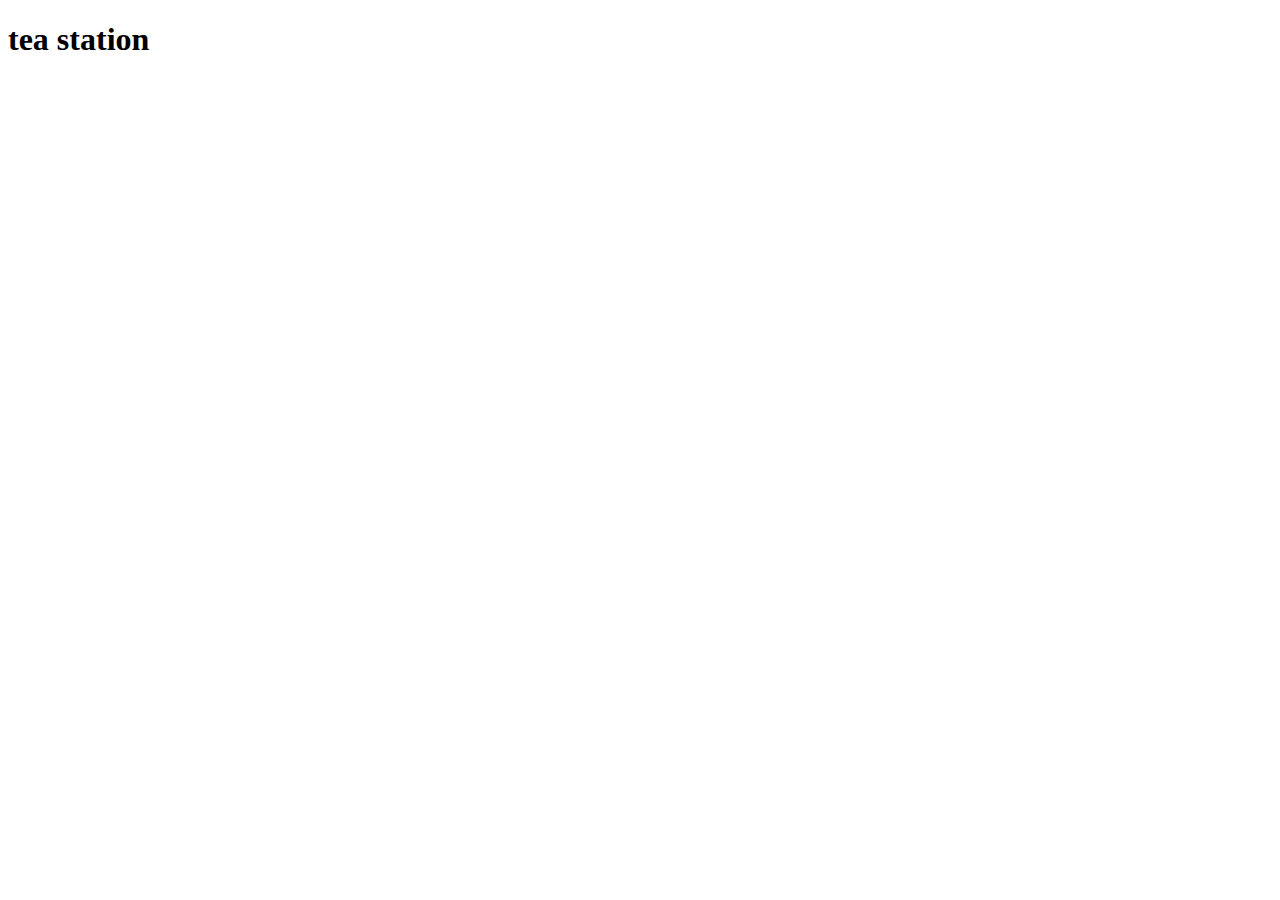
==== index.html @ b6d8b928 "first commit" ====
<!DOCTYPE html>
<html lang="en">
  <head>
    <meta charset="UTF-8" />
    <meta name="viewport" content="width=device-width, initial-scale=1.0" />
    <meta http-equiv="X-UA-Compatible" content="ie=edge" />
    <title>Tea Station || Home</title>
    <!-- font-awesome -->
    <link
      rel="stylesheet"
      href="./fontawesome-free-5.12.1-web/css/all.min.css"
    />
    <!-- custom css -->
    <link rel="stylesheet" href="./css/styles.css" />
  </head>
  <body>
    <h1>tea station</h1>
    <!-- YOUR CODE GOES HERE -->
    <script src="app.js"></script>
  </body>
</html>
---- css/styles.css ----
@import url("https://fonts.googleapis.com/css?family=Catamaran:400,700|Grand+Hotel");
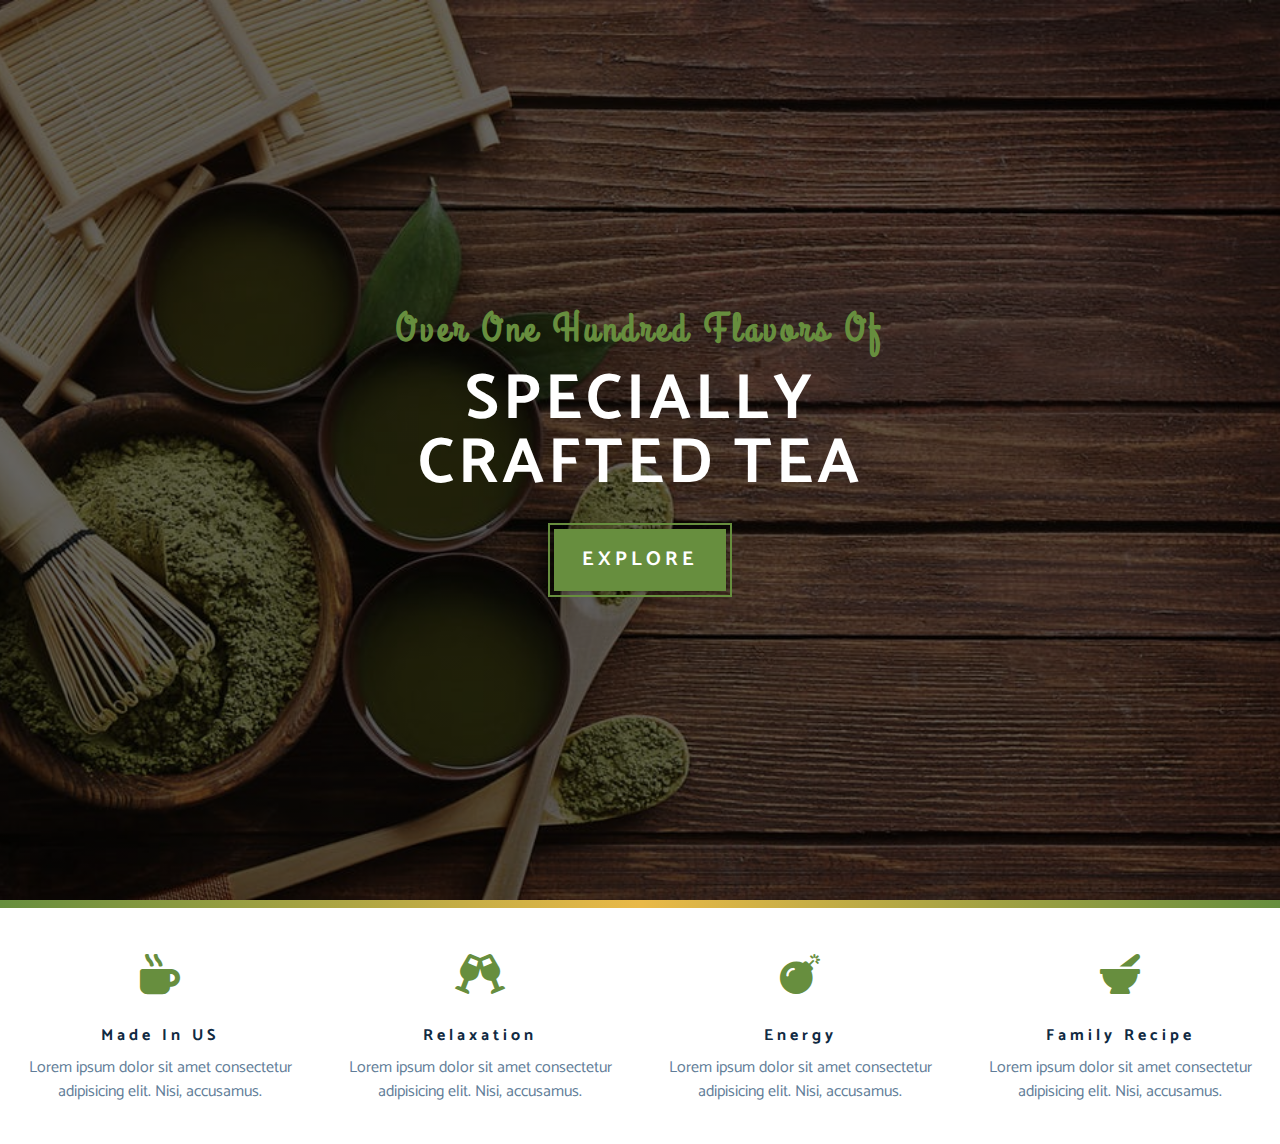
==== commit b4ae25d8: "skills section" ====
--- a/index.html
+++ b/index.html
@@ -14,8 +14,70 @@
     <link rel="stylesheet" href="./css/styles.css" />
   </head>
   <body>
-    <h1>tea station</h1>
-    <!-- YOUR CODE GOES HERE -->
+    <!-- Navbar -->
+    <!-- Header -->
+    <header class="header">
+      <div class="banner">
+        <h2>Over one hundred flavors of</h2>
+        <h1>
+          SPECIALLY <br/>
+          CRAFTED TEA</h1>
+        <a href="#" class="btn banner-btn">explore</a>
+      </div>
+    </header>
+    <!-- End of Header -->
+    <!-- content-divider -->
+    <div class="content-divider"></div>
+    <!-- End of content-divider -->
+    <!-- Skills -->
+    <section class="skills clearfix">
+      <!-- single skill -->
+      <article class="skill">
+        <span class="skill-icon">
+          <i class="fas fa-mug-hot"></i>
+        </span>
+        <h4 class="skill-title">made in US</h4>
+        <p class="skill-text">
+          Lorem ipsum dolor sit amet consectetur adipisicing elit. Nisi, accusamus.
+        </p>
+      </article>
+      <!-- end of single skill -->
+      <!-- single skill -->
+      <article class="skill">
+        <span class="skill-icon">
+          <i class="fas fa-glass-cheers"></i>
+        </span>
+        <h4 class="skill-title">relaxation</h4>
+        <p class="skill-text">
+          Lorem ipsum dolor sit amet consectetur adipisicing elit. Nisi, accusamus.
+        </p>
+      </article>
+      <!-- end of single skill -->
+      <!-- single skill -->
+      <article class="skill">
+        <span class="skill-icon">
+          <i class="fas fa-bomb"></i>
+        </span>
+        <h4 class="skill-title">energy</h4>
+        <p class="skill-text">
+          Lorem ipsum dolor sit amet consectetur adipisicing elit. Nisi, accusamus.
+        </p>
+      </article>
+      <!-- end of single skill -->
+      <!-- single skill -->
+      <article class="skill">
+        <span class="skill-icon">
+          <i class="fas fa-mortar-pestle"></i>
+        </span>
+        <h4 class="skill-title">family recipe</h4>
+        <p class="skill-text">
+          Lorem ipsum dolor sit amet consectetur adipisicing elit. Nisi, accusamus.
+        </p>
+      </article>
+      <!-- end of single skill -->
+    </section>
+    <!-- End of Skills -->
+    
     <script src="app.js"></script>
   </body>
 </html>
--- a/css/styles.css
+++ b/css/styles.css
@@ -1 +1,243 @@
+/*
+===================== 
+Fonts
+=====================
+ */
+
 @import url("https://fonts.googleapis.com/css?family=Catamaran:400,700|Grand+Hotel");
+
+/*
+===================== 
+Variables
+=====================
+ */
+
+:root {
+	--clr-primary: #678e3e;
+	--clr-primary-light: #beed8c;
+	--clr-grey-1: #102a42;
+	--clr-grey-5: #617d98;
+	--clr-grey-10: #f1f5f8;
+	--clr-white: #fff;
+	--ff-primary: "Catamaran", sans-serif;
+	--ff-secondary: "Grand Hotel", cursive;
+	--transition: all 0.3s linear;
+	--spacing: 0.25rem;
+	--radius: 0.5rem;
+}
+
+/*
+===================== 
+Global styles
+=====================
+*/
+
+* {
+	margin: 0;
+	padding: 0;
+	box-sizing: border-box;
+}
+
+body {
+	font-family: var(--ff-primary);
+	background: var(--clr-white);
+	color: var(--clr-grey-1);
+	line-height: 1.5;
+	font-size: 0.875rem;
+}
+
+a {
+	text-decoration: none;
+}
+
+img {
+	width: 100%;
+	display: block;
+}
+
+h1,
+h2,
+h3,
+h4,
+h5,
+h6 {
+	letter-spacing: var(--spacing);
+	text-transform: capitalize;
+	line-height: 1.25;
+	margin-bottom: 0.75rem;
+}
+
+h1 {
+	font-size: 3rem;
+}
+h2 {
+	font-size: 2rem;
+}
+h3 {
+	font-size: 1.5rem;
+}
+h4 {
+	font-size: 0.875rem;
+}
+
+p {
+	margin-bottom: 1.25rem;
+}
+
+@media screen and (min-width: 800px) {
+	h1 {
+		font-size: 4rem;
+	}
+	h2 {
+		font-size: 2.5rem;
+	}
+	h3 {
+		font-size: 2rem;
+	}
+	h4 {
+		font-size: 1rem;
+	}
+	body {
+		font-size: 1rem;
+	}
+	h1,
+	h2,
+	h3,
+	h4,
+	h5,
+	h6 {
+		line-height: 1;
+	}
+}
+
+.btn{
+    text-transform: uppercase;
+    background: var(--clr-primary);
+    color: var(--clr-white);
+    padding: 0.75rem 1rem;
+    letter-spacing: var(--spacing);
+    display: inline-block;
+    font-weight: 700;
+    transition: var(--transition);
+    font-size: 1rem;
+    border: none;
+    cursor: pointer;
+    box-shadow: 0 1px 3px rgba(0,0,0,0.2);
+}
+
+.btn:hover{
+    background: var(--clr-primary-light);
+    color: var(--clr-primary);
+}
+/* more global css */
+
+
+/*
+===================== 
+Header
+=====================
+*/
+
+.header{
+    min-height: 100vh;
+    background: linear-gradient(rgba(0,0,0,0.6), rgba(0,0,0,0.6)), url(/images/main-bcg.jpeg) center/cover no-repeat fixed;
+    position: relative;
+    /* animation */
+    overflow-x: hidden;
+}
+
+.banner{
+    text-align: center;
+    position: absolute;
+    top: 50%;
+    left: 50%;
+    transform: translate(-50%, -50%);
+}
+
+.banner h2{
+    font-family: var(--ff-secondary);
+    color: var(--clr-primary);
+}
+
+.banner h1{
+    color: var(--clr-white);
+    text-transform: uppercase;
+    margin-top: 1.25rem;
+    margin-bottom: 2rem;
+    /* animation */
+}
+
+.banner-btn {
+    outline: 0.125rem solid var(--clr-primary);
+    outline-offset: 0.25rem;
+    font-size: 1.25rem;
+    padding: 1rem 1.75rem;
+}
+
+/* content-divider */
+.content-divider{
+    height: 0.5rem;
+    background: linear-gradient(to left, var(--clr-primary), #e9b949, var(--clr-primary));
+}
+
+/*
+===================== 
+Skills
+=====================
+*/
+
+.skills{
+    background: var(--clr-grey-10);
+}
+
+.skill{
+    padding: 2.5rem 0;
+    text-align: center;
+    transition: var(--transition);
+    
+}
+
+.skill-icon{
+    font-size: 2.5rem;
+    color: var(--clr-primary);
+    margin-bottom: 1.25rem;
+    transition: var(--transition);
+    display: inline-block;
+}
+
+.skill-text{
+    color: var(--clr-grey-5);
+    max-width: 17rem;
+    margin: 0 auto;
+}
+
+.skill:hover{
+    background: var(--clr-white);
+    box-shadow: 0 2px var(--clr-primary);
+}
+
+.skill:hover .skill-icon{
+    transform: translateY(-5px);
+}
+
+/* First time using float woo-hoo!🥳 */
+@media screen and (min-width: 576px) {
+    .skill{
+        float: left;
+        width: 50%;
+    }
+}
+@media screen and (min-width: 768px) {
+    .skill{
+        float: left;
+        width: 25%;
+    }
+}
+
+/* clearfix: to fix the flow of elements after using float */
+/* .clearfix::after, .clearfix::before{
+    content: "";
+    clear: both;
+    display: table;
+} */
+
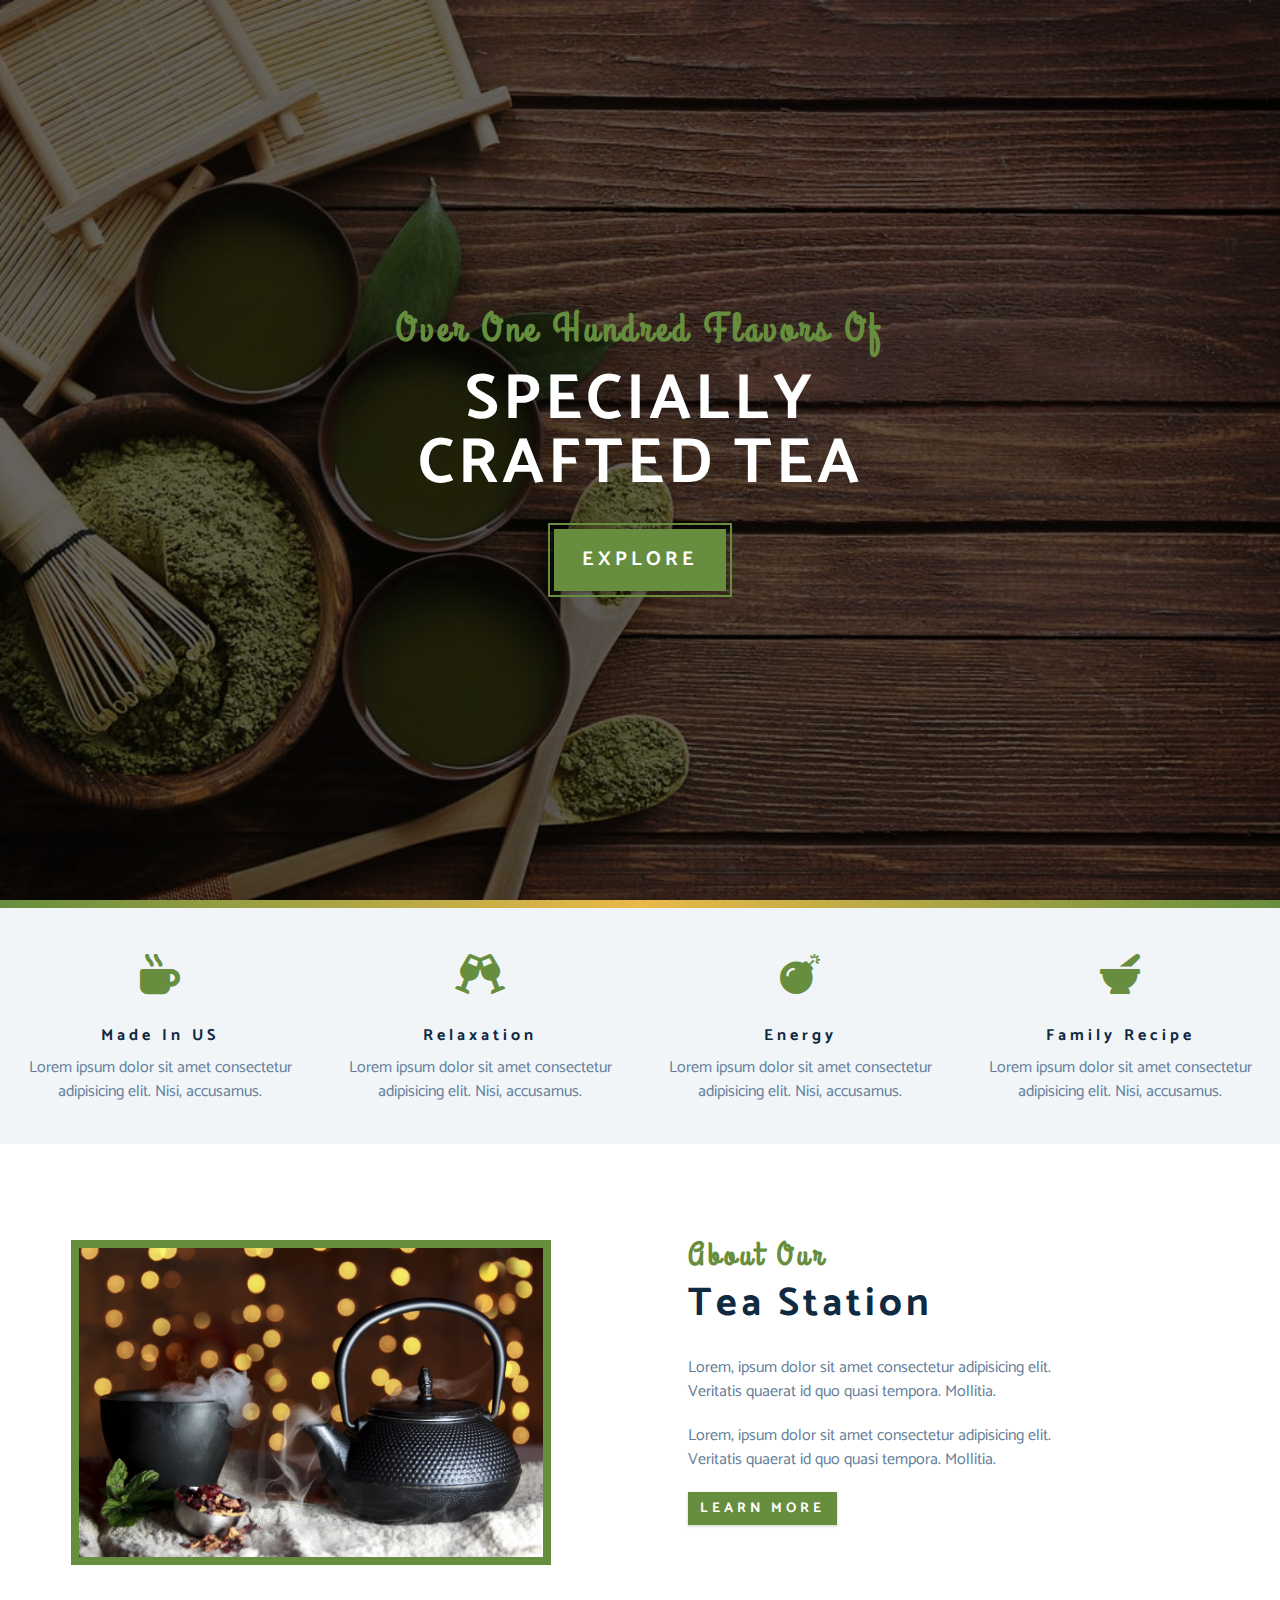
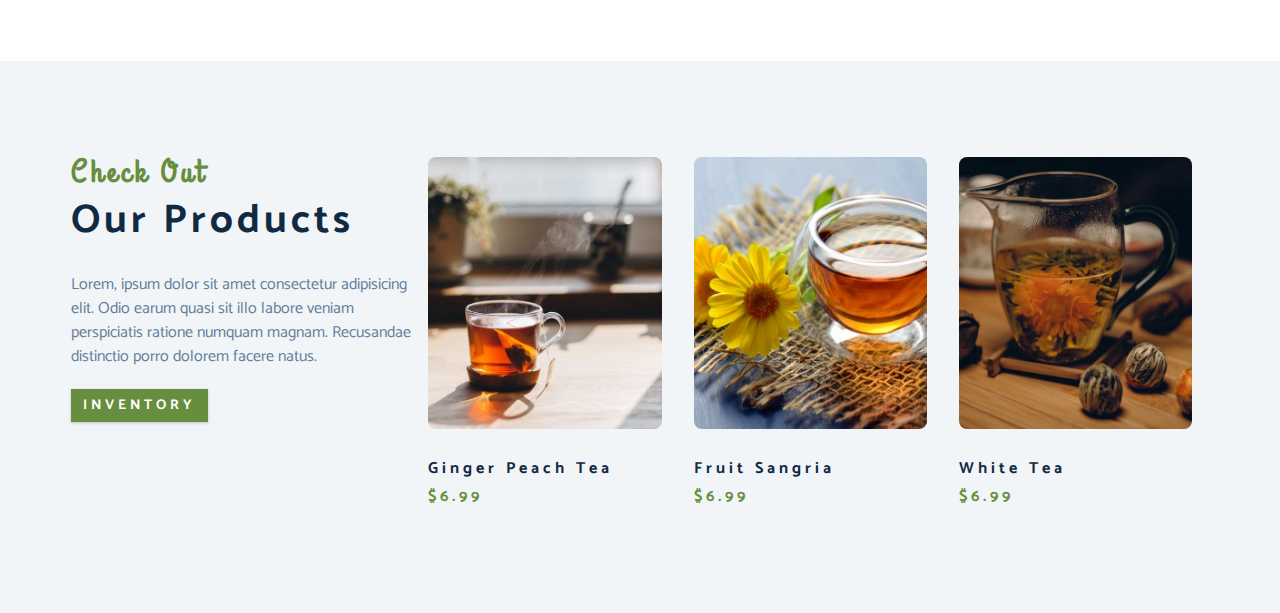
==== commit 0fd8c809: "products section done" ====
--- a/index.html
+++ b/index.html
@@ -1,83 +1,178 @@
 <!DOCTYPE html>
 <html lang="en">
-  <head>
-    <meta charset="UTF-8" />
-    <meta name="viewport" content="width=device-width, initial-scale=1.0" />
-    <meta http-equiv="X-UA-Compatible" content="ie=edge" />
-    <title>Tea Station || Home</title>
-    <!-- font-awesome -->
-    <link
-      rel="stylesheet"
-      href="./fontawesome-free-5.12.1-web/css/all.min.css"
-    />
-    <!-- custom css -->
-    <link rel="stylesheet" href="./css/styles.css" />
-  </head>
-  <body>
-    <!-- Navbar -->
-    <!-- Header -->
-    <header class="header">
-      <div class="banner">
-        <h2>Over one hundred flavors of</h2>
-        <h1>
-          SPECIALLY <br/>
-          CRAFTED TEA</h1>
-        <a href="#" class="btn banner-btn">explore</a>
-      </div>
-    </header>
-    <!-- End of Header -->
-    <!-- content-divider -->
-    <div class="content-divider"></div>
-    <!-- End of content-divider -->
-    <!-- Skills -->
-    <section class="skills clearfix">
-      <!-- single skill -->
-      <article class="skill">
-        <span class="skill-icon">
-          <i class="fas fa-mug-hot"></i>
-        </span>
-        <h4 class="skill-title">made in US</h4>
-        <p class="skill-text">
-          Lorem ipsum dolor sit amet consectetur adipisicing elit. Nisi, accusamus.
-        </p>
-      </article>
-      <!-- end of single skill -->
-      <!-- single skill -->
-      <article class="skill">
-        <span class="skill-icon">
-          <i class="fas fa-glass-cheers"></i>
-        </span>
-        <h4 class="skill-title">relaxation</h4>
-        <p class="skill-text">
-          Lorem ipsum dolor sit amet consectetur adipisicing elit. Nisi, accusamus.
-        </p>
-      </article>
-      <!-- end of single skill -->
-      <!-- single skill -->
-      <article class="skill">
-        <span class="skill-icon">
-          <i class="fas fa-bomb"></i>
-        </span>
-        <h4 class="skill-title">energy</h4>
-        <p class="skill-text">
-          Lorem ipsum dolor sit amet consectetur adipisicing elit. Nisi, accusamus.
-        </p>
-      </article>
-      <!-- end of single skill -->
-      <!-- single skill -->
-      <article class="skill">
-        <span class="skill-icon">
-          <i class="fas fa-mortar-pestle"></i>
-        </span>
-        <h4 class="skill-title">family recipe</h4>
-        <p class="skill-text">
-          Lorem ipsum dolor sit amet consectetur adipisicing elit. Nisi, accusamus.
-        </p>
-      </article>
-      <!-- end of single skill -->
-    </section>
-    <!-- End of Skills -->
-    
-    <script src="app.js"></script>
-  </body>
+	<head>
+		<meta charset="UTF-8" />
+		<meta name="viewport" content="width=device-width, initial-scale=1.0" />
+		<meta http-equiv="X-UA-Compatible" content="ie=edge" />
+		<title>Tea Station || Home</title>
+		<!-- font-awesome -->
+		<link
+			rel="stylesheet"
+			href="./fontawesome-free-5.12.1-web/css/all.min.css"
+		/>
+		<!-- custom css -->
+		<link rel="stylesheet" href="./css/styles.css" />
+	</head>
+	<body>
+		<!-- Navbar -->
+		<!-- Header -->
+		<header class="header">
+			<div class="banner">
+				<h2>Over one hundred flavors of</h2>
+				<h1>
+					SPECIALLY <br />
+					CRAFTED TEA
+				</h1>
+				<a href="#" class="btn banner-btn">explore</a>
+			</div>
+		</header>
+		<!-- End of Header -->
+		<!-- content-divider -->
+		<div class="content-divider"></div>
+		<!-- End of content-divider -->
+		<!-- Skills -->
+		<section class="skills clearfix">
+			<!-- single skill -->
+			<article class="skill">
+				<span class="skill-icon">
+					<i class="fas fa-mug-hot"></i>
+				</span>
+				<h4 class="skill-title">made in US</h4>
+				<p class="skill-text">
+					Lorem ipsum dolor sit amet consectetur adipisicing elit. Nisi,
+					accusamus.
+				</p>
+			</article>
+			<!-- end of single skill -->
+			<!-- single skill -->
+			<article class="skill">
+				<span class="skill-icon">
+					<i class="fas fa-glass-cheers"></i>
+				</span>
+				<h4 class="skill-title">relaxation</h4>
+				<p class="skill-text">
+					Lorem ipsum dolor sit amet consectetur adipisicing elit. Nisi,
+					accusamus.
+				</p>
+			</article>
+			<!-- end of single skill -->
+			<!-- single skill -->
+			<article class="skill">
+				<span class="skill-icon">
+					<i class="fas fa-bomb"></i>
+				</span>
+				<h4 class="skill-title">energy</h4>
+				<p class="skill-text">
+					Lorem ipsum dolor sit amet consectetur adipisicing elit. Nisi,
+					accusamus.
+				</p>
+			</article>
+			<!-- end of single skill -->
+			<!-- single skill -->
+			<article class="skill">
+				<span class="skill-icon">
+					<i class="fas fa-mortar-pestle"></i>
+				</span>
+				<h4 class="skill-title">family recipe</h4>
+				<p class="skill-text">
+					Lorem ipsum dolor sit amet consectetur adipisicing elit. Nisi,
+					accusamus.
+				</p>
+			</article>
+			<!-- end of single skill -->
+		</section>
+		<!-- End of Skills -->
+		<!-- About section -->
+		<section>
+			<div class="section-center clearfix">
+				<!-- about-img -->
+				<article class="about-img">
+					<div class="about-picture-container">
+						<img
+							src="./images/about-bcg.jpeg"
+							alt="tea kettle"
+							class="about-picture"
+						/>
+					</div>
+				</article>
+				<!-- about-info -->
+				<article class="about-info">
+					<!-- section-title -->
+					<div class="section-title">
+						<h3>about our</h3>
+						<h2>tea station</h2>
+					</div>
+					<!-- end of section-title -->
+					<p class="about-text">
+						Lorem, ipsum dolor sit amet consectetur adipisicing elit. Veritatis
+						quaerat id quo quasi tempora. Mollitia.
+					</p>
+					<p class="about-text">
+						Lorem, ipsum dolor sit amet consectetur adipisicing elit. Veritatis
+						quaerat id quo quasi tempora. Mollitia.
+					</p>
+					<a href="about.html" class="btn">learn more</a>
+				</article>
+			</div>
+		</section>
+		<!-- End of About section -->
+		<!-- products section -->
+		<section class="products">
+			<div class="section-center clearfix">
+				<!-- products-info -->
+				<article class="products-info">
+					<!-- section title -->
+					<div class="section-title">
+						<h3>check out</h3>
+						<h2>our products</h2>
+					</div>
+					<!-- end of section title -->
+					<p class="product-text">
+						Lorem, ipsum dolor sit amet consectetur adipisicing elit. Odio earum
+						quasi sit illo labore veniam perspiciatis ratione numquam magnam.
+						Recusandae distinctio porro dolorem facere natus.
+					</p>
+					<a href="products.html" class="btn">inventory</a>
+				</article>
+				<!-- products-inventory -->
+				<article class="products-inventory clearfix">
+					<!-- single product -->
+					<div class="product">
+						<img
+							src="./images/product-1.jpeg"
+							alt="product image"
+							class="product-img"
+						/>
+						<h4 class="product-title">ginger peach tea</h4>
+						<h4 class="product-price">$6.99</h4>
+					</div>
+					<!-- end of single product -->
+					<!-- single product -->
+					<div class="product">
+						<img
+							src="./images/product-2.jpeg"
+							alt="product image"
+							class="product-img"
+						/>
+						<h4 class="product-title">fruit sangria</h4>
+						<h4 class="product-price">$6.99</h4>
+					</div>
+					<!-- end of single product -->
+					<!-- single product -->
+					<div class="product">
+						<img
+							src="./images/product-3.jpeg"
+							alt="product image"
+							class="product-img"
+						/>
+						<h4 class="product-title">white tea</h4>
+						<h4 class="product-price">$6.99</h4>
+					</div>
+					<!-- end of single product -->
+				</article>
+			</div>
+		</section>
+		<!-- end of products section -->
+		<script src="app.js"></script>
+	</body>
 </html>
--- a/css/styles.css
+++ b/css/styles.css
@@ -110,74 +110,110 @@
 	}
 }
 
-.btn{
-    text-transform: uppercase;
-    background: var(--clr-primary);
-    color: var(--clr-white);
-    padding: 0.75rem 1rem;
-    letter-spacing: var(--spacing);
-    display: inline-block;
-    font-weight: 700;
-    transition: var(--transition);
-    font-size: 1rem;
-    border: none;
-    cursor: pointer;
-    box-shadow: 0 1px 3px rgba(0,0,0,0.2);
-}
-
-.btn:hover{
-    background: var(--clr-primary-light);
-    color: var(--clr-primary);
+.btn {
+	text-transform: uppercase;
+	background: var(--clr-primary);
+	color: var(--clr-white);
+	padding: 0.375rem 0.75rem;
+	letter-spacing: var(--spacing);
+	display: inline-block;
+	font-weight: 700;
+	transition: var(--transition);
+	font-size: 0.875rem;
+	border: none;
+	cursor: pointer;
+	box-shadow: 0 1px 3px rgba(0, 0, 0, 0.2);
+}
+
+.btn:hover {
+	background: var(--clr-primary-light);
+	color: var(--clr-primary);
+}
+
+/* clearfix: to fix the flow of elements after using float */
+.clearfix::after,
+.clearfix::before {
+	content: "";
+	clear: both;
+	display: table;
+}
+
+.section-title h3 {
+	font-family: var(--ff-secondary);
+	color: var(--clr-primary);
+}
+
+.section-title {
+	margin-bottom: 2rem;
+}
+
+.section-center {
+	padding: 4rem 0;
+	width: 85vw;
+	margin: 0 auto;
+	max-width: 1170px;
+}
+
+@media screen and (min-width: 992px) {
+	.section-center {
+		width: 95vw;
+		padding: 4rem 1rem;
+	}
 }
 /* more global css */
 
-
 /*
 ===================== 
 Header
 =====================
 */
 
-.header{
-    min-height: 100vh;
-    background: linear-gradient(rgba(0,0,0,0.6), rgba(0,0,0,0.6)), url(/images/main-bcg.jpeg) center/cover no-repeat fixed;
-    position: relative;
-    /* animation */
-    overflow-x: hidden;
-}
-
-.banner{
-    text-align: center;
-    position: absolute;
-    top: 50%;
-    left: 50%;
-    transform: translate(-50%, -50%);
-}
-
-.banner h2{
-    font-family: var(--ff-secondary);
-    color: var(--clr-primary);
-}
-
-.banner h1{
-    color: var(--clr-white);
-    text-transform: uppercase;
-    margin-top: 1.25rem;
-    margin-bottom: 2rem;
-    /* animation */
+.header {
+	min-height: 100vh;
+	background: linear-gradient(rgba(0, 0, 0, 0.6), rgba(0, 0, 0, 0.6)),
+		url(/images/main-bcg.jpeg) center/cover no-repeat fixed;
+	position: relative;
+	/* animation */
+	overflow-x: hidden;
+}
+
+.banner {
+	text-align: center;
+	position: absolute;
+	top: 50%;
+	left: 50%;
+	transform: translate(-50%, -50%);
+}
+
+.banner h2 {
+	font-family: var(--ff-secondary);
+	color: var(--clr-primary);
+}
+
+.banner h1 {
+	color: var(--clr-white);
+	text-transform: uppercase;
+	margin-top: 1.25rem;
+	margin-bottom: 2rem;
+	/* animation */
 }
 
 .banner-btn {
-    outline: 0.125rem solid var(--clr-primary);
-    outline-offset: 0.25rem;
-    font-size: 1.25rem;
-    padding: 1rem 1.75rem;
+	outline: 0.125rem solid var(--clr-primary);
+	outline-offset: 0.25rem;
+	font-size: 1.25rem;
+	padding: 1rem 1.75rem;
 }
 
 /* content-divider */
-.content-divider{
-    height: 0.5rem;
-    background: linear-gradient(to left, var(--clr-primary), #e9b949, var(--clr-primary));
+.content-divider {
+	height: 0.5rem;
+	background: linear-gradient(
+		to left,
+		var(--clr-primary),
+		#e9b949,
+		var(--clr-primary)
+	);
 }
 
 /*
@@ -186,58 +222,158 @@
 =====================
 */
 
-.skills{
-    background: var(--clr-grey-10);
-}
-
-.skill{
-    padding: 2.5rem 0;
-    text-align: center;
-    transition: var(--transition);
-    
-}
-
-.skill-icon{
-    font-size: 2.5rem;
-    color: var(--clr-primary);
-    margin-bottom: 1.25rem;
-    transition: var(--transition);
-    display: inline-block;
-}
-
-.skill-text{
-    color: var(--clr-grey-5);
-    max-width: 17rem;
-    margin: 0 auto;
-}
-
-.skill:hover{
-    background: var(--clr-white);
-    box-shadow: 0 2px var(--clr-primary);
-}
-
-.skill:hover .skill-icon{
-    transform: translateY(-5px);
+.skills {
+	background: var(--clr-grey-10);
+}
+
+.skill {
+	padding: 2.5rem 0;
+	text-align: center;
+	transition: var(--transition);
+}
+
+.skill-icon {
+	font-size: 2.5rem;
+	color: var(--clr-primary);
+	margin-bottom: 1.25rem;
+	transition: var(--transition);
+	display: inline-block;
+}
+
+.skill-text {
+	color: var(--clr-grey-5);
+	max-width: 17rem;
+	margin: 0 auto;
+}
+
+.skill:hover {
+	background: var(--clr-white);
+	box-shadow: 0 2px var(--clr-primary);
+}
+
+.skill:hover .skill-icon {
+	transform: translateY(-5px);
 }
 
 /* First time using float woo-hoo!🥳 */
 @media screen and (min-width: 576px) {
-    .skill{
-        float: left;
-        width: 50%;
-    }
+	.skill {
+		float: left;
+		width: 50%;
+	}
 }
 @media screen and (min-width: 768px) {
-    .skill{
-        float: left;
-        width: 25%;
-    }
-}
-
-/* clearfix: to fix the flow of elements after using float */
-/* .clearfix::after, .clearfix::before{
-    content: "";
-    clear: both;
-    display: table;
-} */
-
+	.skill {
+		float: left;
+		width: 25%;
+	}
+}
+
+/*
+===================== 
+About
+=====================
+*/
+.about-img,
+.about-info {
+	padding: 2rem 0;
+}
+
+.about-picture-container {
+	background: var(--clr-primary);
+	border: 0.5rem solid var(--clr-primary);
+	max-width: 30rem;
+	overflow: hidden;
+}
+
+.about-picture {
+	transition: var(--transition);
+}
+
+.about-picture-container:hover .about-picture {
+	transform: scale(1.2);
+	opacity: 0.5;
+}
+
+.about-text {
+	max-width: 26rem;
+	color: var(--clr-grey-5);
+}
+
+@media screen and (min-width: 992px) {
+	.about-img,
+	.about-info {
+		float: left;
+		width: 50%;
+	}
+
+	.about-info {
+		padding-left: 3rem;
+	}
+}
+
+/*
+===================== 
+products
+=====================
+*/
+
+.products {
+	background: var(--clr-grey-10);
+}
+
+.products article {
+	padding: 2rem 0;
+}
+
+.product-text {
+	color: var(--clr-grey-5);
+	max-width: 26rem;
+}
+
+.product {
+	margin-bottom: 2rem;
+}
+
+.product-img {
+	border-radius: var(--radius);
+	margin-bottom: 2rem;
+	height: 17rem;
+	object-fit: cover;
+}
+
+.product-price {
+	color: var(--clr-primary);
+}
+
+@media screen and (min-width: 768px) {
+	.product {
+		float: left;
+		width: 50%;
+		padding-right: 2rem;
+	}
+}
+
+@media screen and (min-width: 992px) {
+	.product {
+		width: 33.3%;
+	}
+}
+
+@media screen and (min-width: 1200px) {
+	.products-info,
+	.products-inventory {
+		float: left;
+	}
+	.products-info {
+		width: 30%;
+	}
+	.products-inventory {
+		width: 70%;
+	}
+
+	.product {
+		margin-bottom: 0;
+		padding: 0 1rem;
+	}
+}
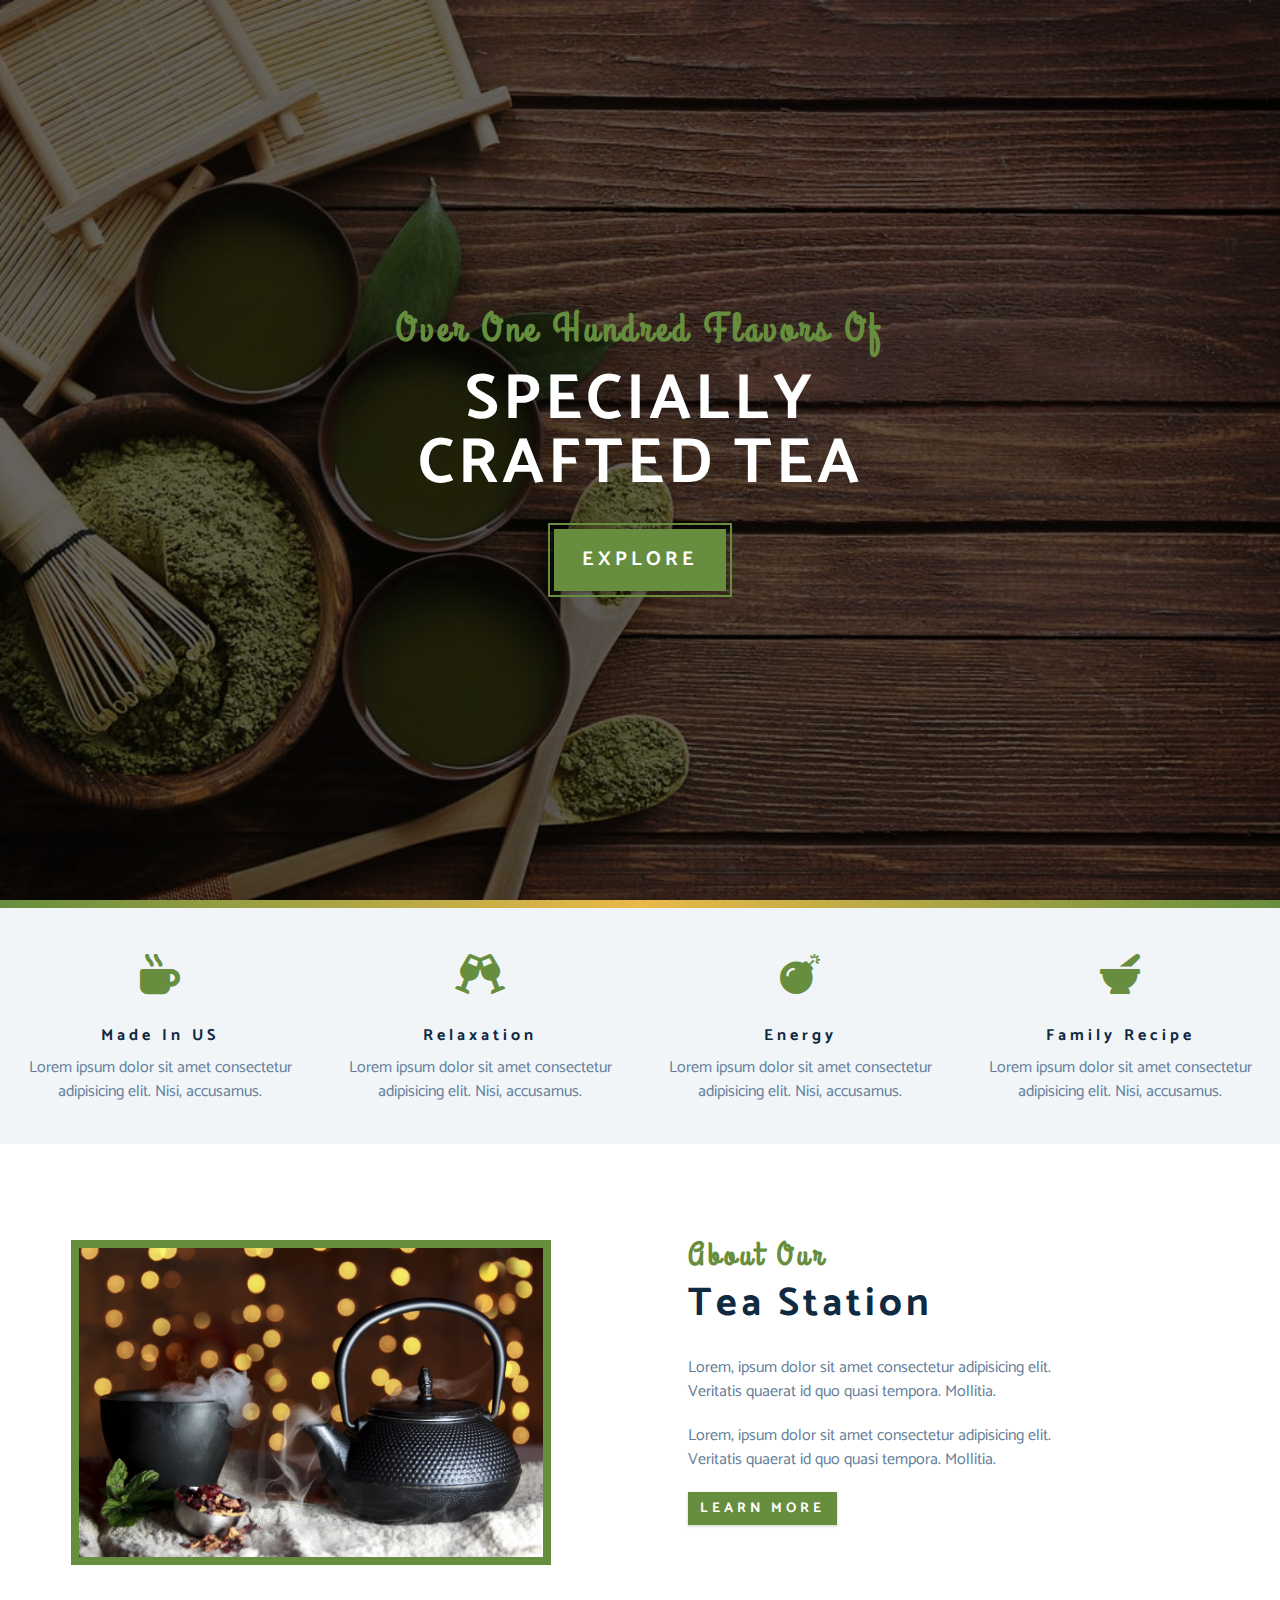
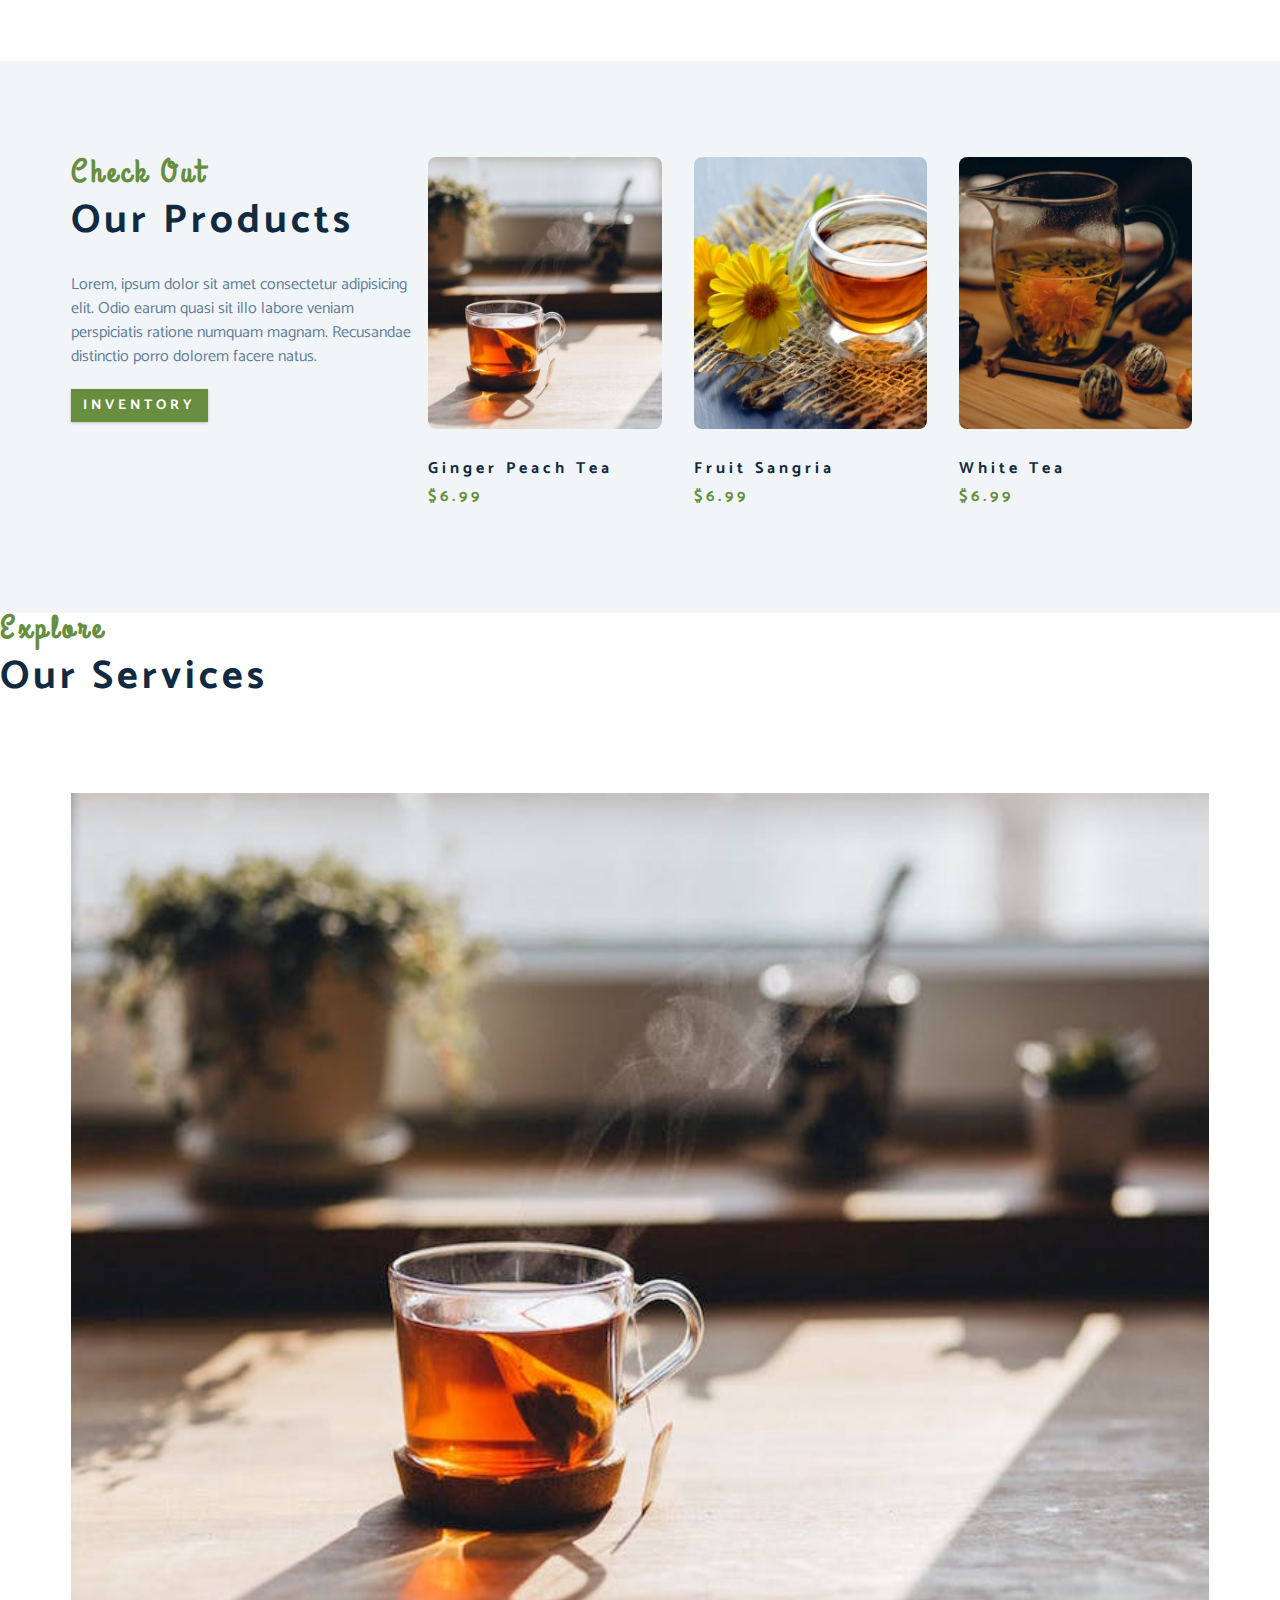
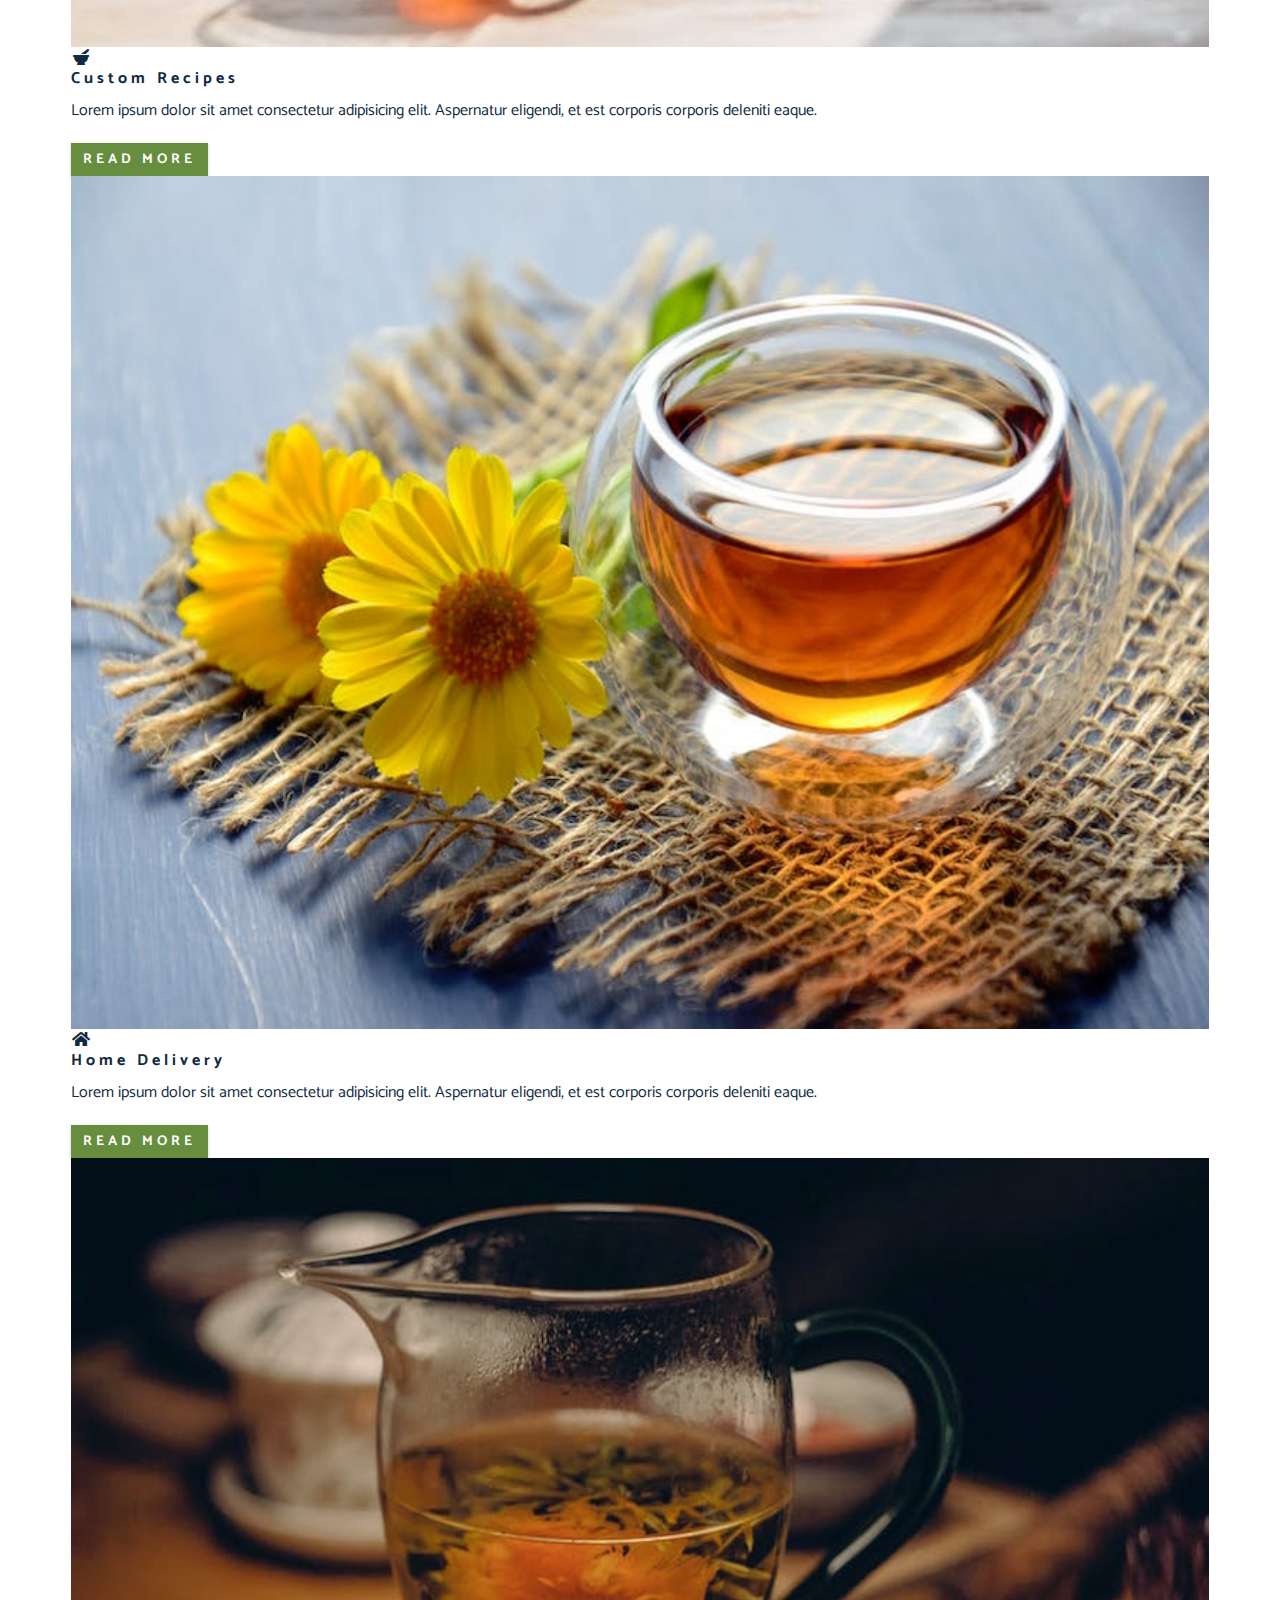
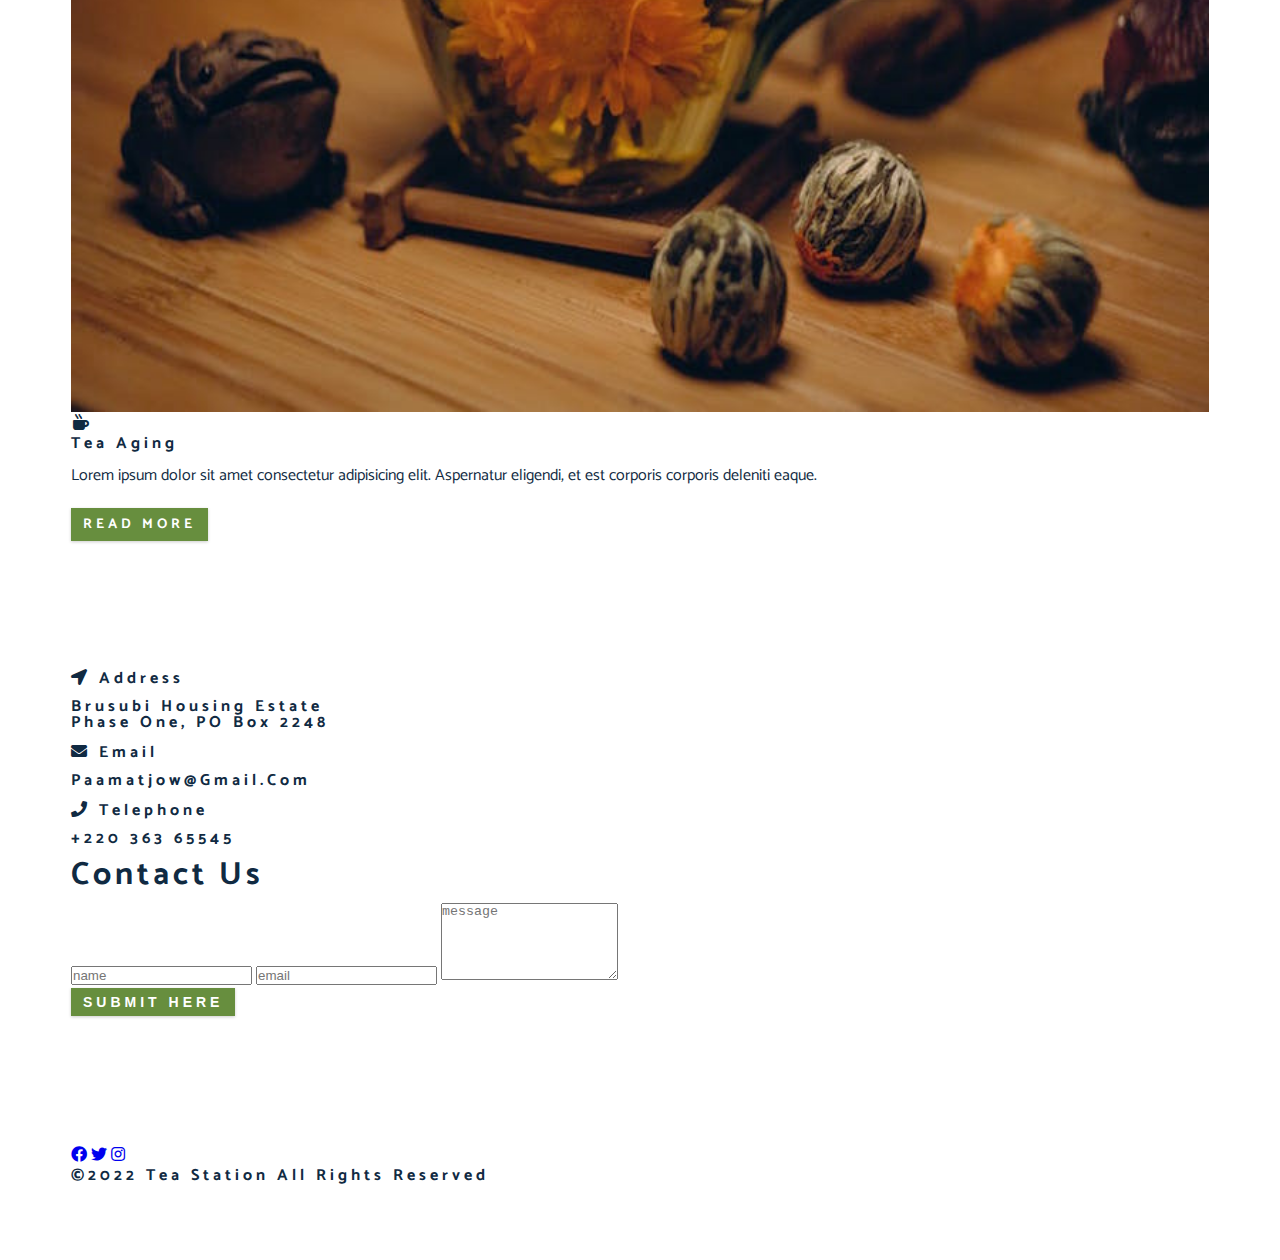
==== commit 27f5b15f: "services, contact and footer sections done" ====
--- a/index.html
+++ b/index.html
@@ -173,6 +173,196 @@
 			</div>
 		</section>
 		<!-- end of products section -->
+		<!-- services section -->
+		<section class="services">
+			<!-- section-title -->
+			<div class="section-title services-title">
+				<h3>explore</h3>
+				<h2>our services</h2>
+			</div>
+			<!-- end of section-title -->
+			<div class="section-center clearfix">
+				<!-- single card -->
+				<article class="services-card">
+					<!-- img container -->
+					<div class="service-img-container">
+						<!-- img -->
+						<img
+							src="./images/product-1.jpeg"
+							class="service-image"
+							alt="image"
+						/>
+						<!-- service-icon -->
+						<span class="service-icon">
+							<i class="fas fa-mortar-pestle fa-fw"></i>
+						</span>
+					</div>
+					<!-- service info -->
+					<div class="service-info">
+						<h4>custom recipes</h4>
+						<p>
+							Lorem ipsum dolor sit amet consectetur adipisicing elit.
+							Aspernatur eligendi, et est corporis corporis deleniti eaque.
+						</p>
+						<a href="product.html" class="btn service-btn">read more</a>
+					</div>
+				</article>
+				<!-- end of single card -->
+				<!-- single card -->
+				<article class="services-card">
+					<!-- img container -->
+					<div class="service-img-container">
+						<!-- img -->
+						<img
+							src="./images/product-2.jpeg"
+							class="service-image"
+							alt="image"
+						/>
+						<!-- service-icon -->
+						<span class="service-icon">
+							<i class="fas fa-home fa-fw"></i>
+						</span>
+					</div>
+					<!-- service info -->
+					<div class="service-info">
+						<h4>home delivery</h4>
+						<p>
+							Lorem ipsum dolor sit amet consectetur adipisicing elit.
+							Aspernatur eligendi, et est corporis corporis deleniti eaque.
+						</p>
+						<a href="product.html" class="btn service-btn">read more</a>
+					</div>
+				</article>
+				<!-- end of single card -->
+				<!-- single card -->
+				<article class="services-card">
+					<!-- img container -->
+					<div class="service-img-container">
+						<!-- img -->
+						<img
+							src="./images/product-3.jpeg"
+							class="service-image"
+							alt="image"
+						/>
+						<!-- service-icon -->
+						<span class="service-icon">
+							<i class="fas fa-mug-hot fa-fw"></i>
+						</span>
+					</div>
+					<!-- service info -->
+					<div class="service-info">
+						<h4>tea aging</h4>
+						<p>
+							Lorem ipsum dolor sit amet consectetur adipisicing elit.
+							Aspernatur eligendi, et est corporis corporis deleniti eaque.
+						</p>
+						<a href="product.html" class="btn service-btn">read more</a>
+					</div>
+				</article>
+				<!-- end of single card -->
+			</div>
+		</section>
+		<!-- end of services section -->
+		<!-- contact section -->
+		<section class="contact">
+			<div class="section-center clearfix">
+				<!-- contact info -->
+				<article class="contact-info">
+					<!-- contact-item -->
+					<div class="contact-item">
+						<h4 class="contact-title">
+							<span class="contact-icon">
+								<i class="fas fa-location-arrow"></i>
+							</span>
+							address
+						</h4>
+						<h4 class="contact-text">
+							brusubi housing estate <br />
+							phase one, PO box 2248
+						</h4>
+					</div>
+					<!-- end of contact item -->
+					<!-- contact-item -->
+					<div class="contact-item">
+						<h4 class="contact-title">
+							<span class="contact-icon">
+								<i class="fas fa-envelope"></i>
+							</span>
+							email
+						</h4>
+						<h4 class="contact-text">paamatjow@gmail.com</h4>
+					</div>
+					<!-- end of contact item -->
+					<!-- contact-item -->
+					<div class="contact-item">
+						<h4 class="contact-title">
+							<span class="contact-icon">
+								<i class="fas fa-phone"></i>
+							</span>
+							telephone
+						</h4>
+						<h4 class="contact-text">+220 363 65545</h4>
+					</div>
+				</article>
+				<!-- end of contact item -->
+				<!-- end of contact info -->
+				<!-- contact form -->
+				<article class="contact-form">
+					<h3>contact us</h3>
+					<form>
+						<div class="form-group">
+							<!-- inputs -->
+							<input
+								type="text"
+								placeholder="name"
+								class="form-control"
+								name="name"
+							/>
+							<input
+								type="email"
+								placeholder="email"
+								class="form-control"
+								name="email"
+							/>
+							<textarea
+								name="message"
+								placeholder="message"
+								class="form-control"
+								rows="5"
+							></textarea>
+						</div>
+						<button type="submit" class="submit-btn btn">submit here</button>
+					</form>
+				</article>
+			</div>
+		</section>
+		<!-- end of contact section -->
+		<!-- footer -->
+		<footer class="footer">
+			<div class="section-center">
+				<div class="social-icons">
+					<!-- social icon -->
+					<a href="#" class="social-icon">
+						<i class="fab fa-facebook"></i>
+					</a>
+					<!-- end of social iccon -->
+					<!-- social icon -->
+					<a href="#" class="social-icon">
+						<i class="fab fa-twitter"></i>
+					</a>
+					<!-- end of social iccon -->
+					<!-- social icon -->
+					<a href="#" class="social-icon">
+						<i class="fab fa-instagram"></i>
+					</a>
+					<!-- end of social iccon -->
+				</div>
+				<h4 class="footer-text">
+					&copy;<span id="date">2022</span> <span>tea station</span> all rights
+					reserved
+				</h4>
+			</div>
+		</footer>
 		<script src="app.js"></script>
 	</body>
 </html>
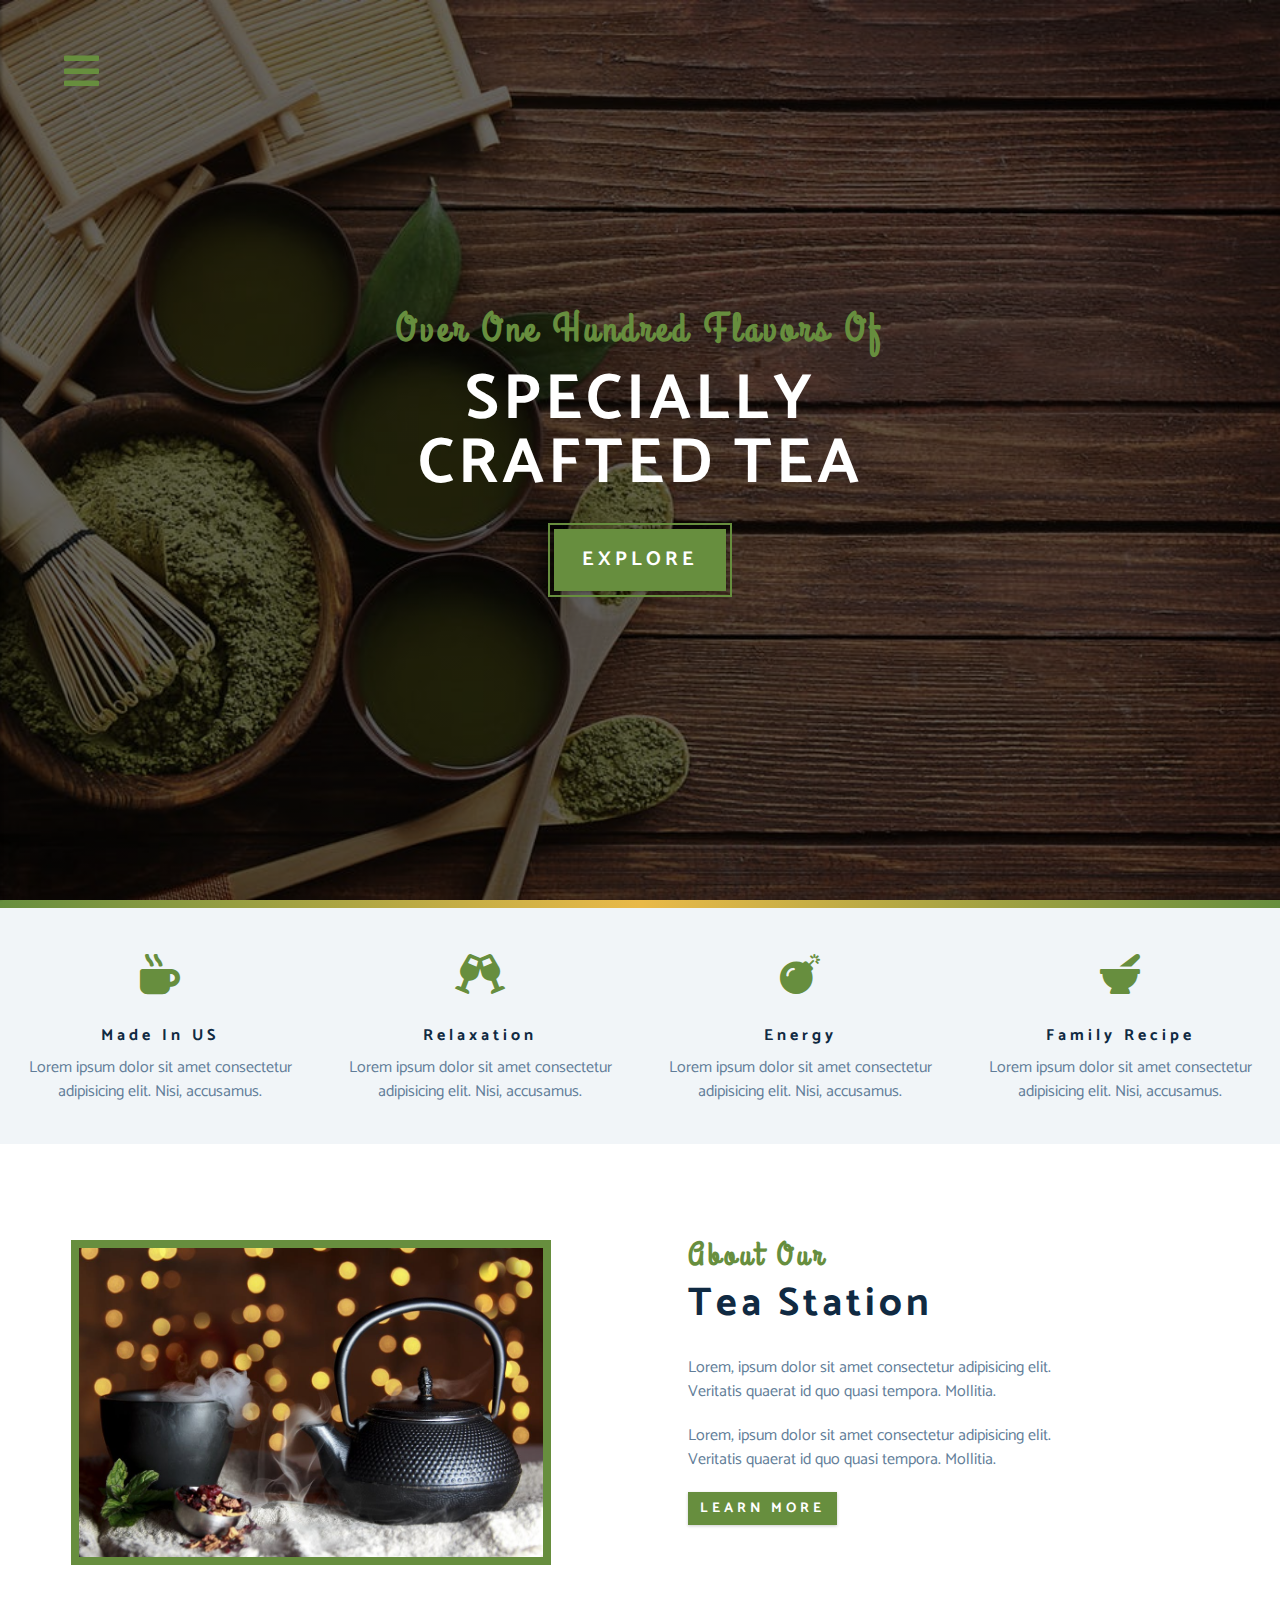
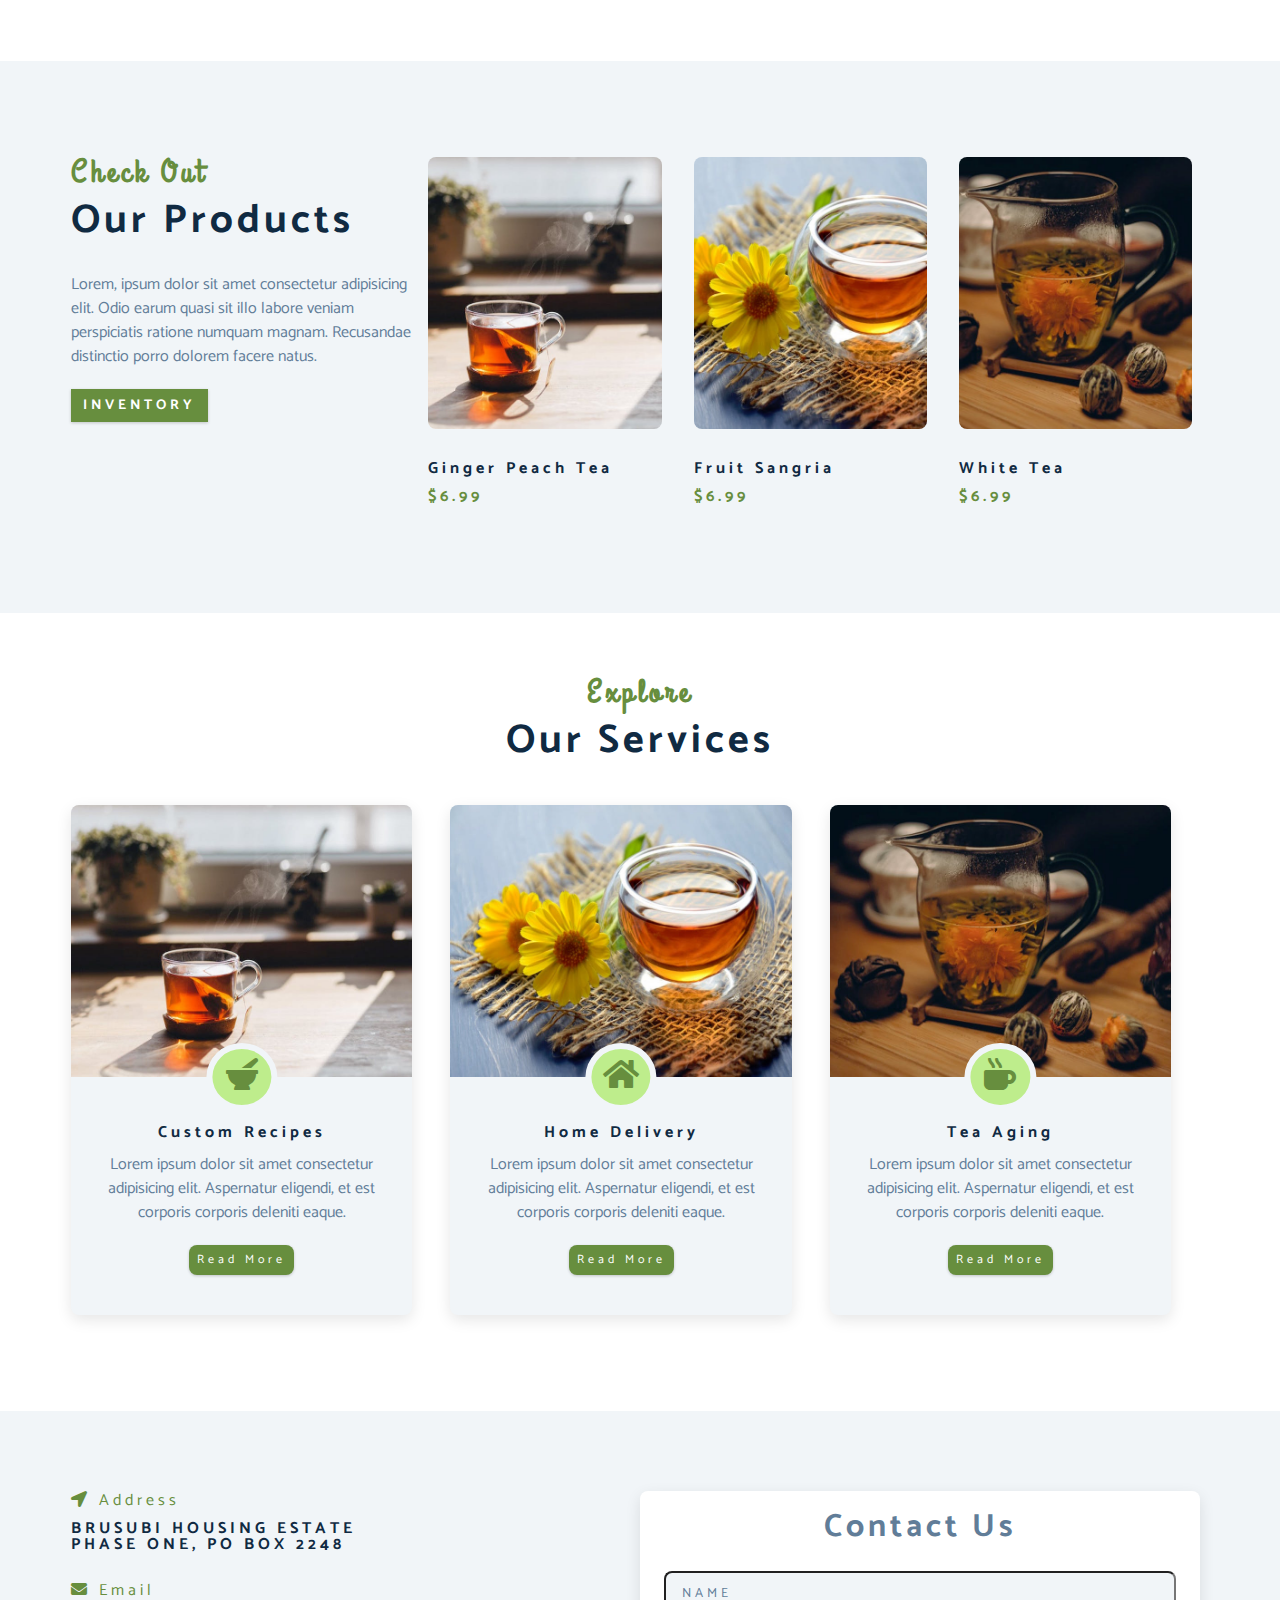
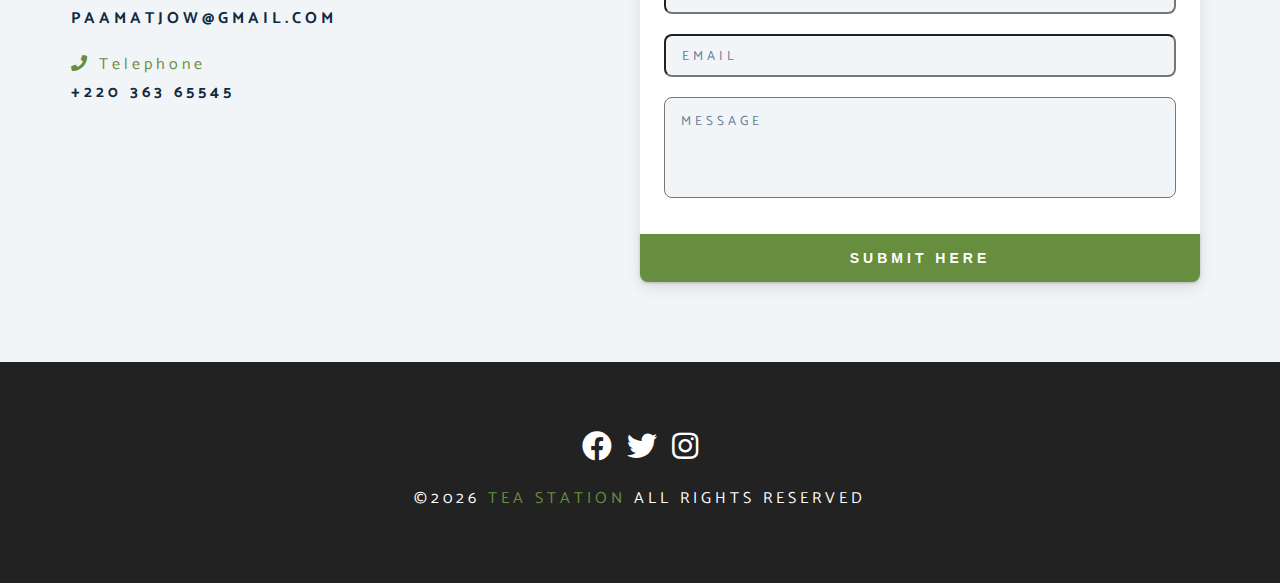
==== commit 88b8222d: "navbar and navbar functionality" ====
--- a/index.html
+++ b/index.html
@@ -15,6 +15,23 @@
 	</head>
 	<body>
 		<!-- Navbar -->
+		<!-- nav button -->
+		<span class="nav-btn" id="nav-btn">
+			<i class="fas fa-bars"></i>
+		</span>
+		<nav class="navbar" id="navbar">
+			<div class="navbar-header">
+				<span class="nav-close" id="nav-close">
+					<i class="fas fa-times"></i>
+				</span>
+			</div>
+			<ul class="nav-items">
+				<li><a href="index.html" class="nav-link">home</a></li>
+				<li><a href="skills.html" class="nav-link">skills</a></li>
+				<li><a href="about.html" class="nav-link">about</a></li>
+				<li><a href="products.html" class="nav-link">products</a></li>
+			</ul>
+		</nav>
 		<!-- Header -->
 		<header class="header">
 			<div class="banner">
@@ -358,8 +375,8 @@
 					<!-- end of social iccon -->
 				</div>
 				<h4 class="footer-text">
-					&copy;<span id="date">2022</span> <span>tea station</span> all rights
-					reserved
+					&copy;<span id="date">2022</span>
+					<span class="company">tea station</span> all rights reserved
 				</h4>
 			</div>
 		</footer>
--- a/css/styles.css
+++ b/css/styles.css
@@ -164,6 +164,80 @@
 
 /*
 ===================== 
+navbar
+=====================
+*/
+.nav-btn {
+	position: fixed;
+	top: 5%;
+	left: 5%;
+	font-size: 2.5rem;
+	color: var(--clr-primary);
+	z-index: 1;
+	cursor: pointer;
+}
+
+.navbar {
+	position: fixed;
+	z-index: 2;
+	background: var(--clr-grey-10);
+	top: 0;
+	right: 0;
+	bottom: 0;
+	left: 0;
+	/* width: 100%;
+	height: 100%; */
+	box-shadow: 2px 0 2px rgba(0, 0, 0, 0.2);
+	/* hide navbar */
+	transform: translateX(-100%);
+	transition: var(--transition);
+}
+
+.showNav {
+	transform: translateX(0);
+}
+.navbar-header {
+	text-align: right;
+	padding: 1rem;
+}
+.nav-close {
+	font-size: 2.5rem;
+	cursor: pointer;
+	color: #f29c9c;
+	transition: var(--transition);
+}
+.nav-close:hover {
+	color: #bb2525;
+}
+
+.nav-items {
+	list-style-type: none;
+}
+.nav-link {
+	display: block;
+	font-size: 1.5rem;
+	padding: 00.25rem 1rem;
+	text-transform: uppercase;
+	letter-spacing: var(--spacing);
+	color: var(--clr-grey-5);
+	transition: var(--transition);
+	/* text-align: center; */
+}
+.nav-link:hover {
+	background: var(--clr-primary-light);
+	color: var(--clr-primary);
+	padding-left: 1.5rem;
+	border-left: 0.275rem solid var(--clr-primary);
+	/* border-right: 0.275rem solid var(--clr-primary); */
+}
+@media screen and (min-width: 768px) {
+	.navbar {
+		width: 30%;
+		max-width: 20rem;
+	}
+}
+/*
+===================== 
 Header
 =====================
 */
@@ -377,3 +451,196 @@
 		padding: 0 1rem;
 	}
 }
+
+/*
+===================== 
+services
+=====================
+*/
+.services-title {
+	margin-top: 4rem;
+	margin-bottom: -4rem;
+	text-align: center;
+}
+
+.services-card {
+	margin: 2rem 0;
+	background: var(--clr-grey-10);
+	border-radius: var(--radius);
+	box-shadow: 0 5px 15px rgba(0, 0, 0, 0.1);
+	transition: var(--transition);
+}
+
+.services-card:hover {
+	transform: scale(1.02);
+	box-shadow: 0 5px 15px rgba(0, 0, 0, 0.2);
+}
+
+.service-image {
+	height: 17rem;
+	object-fit: cover;
+	border-top-left-radius: var(--radius);
+	border-top-right-radius: var(--radius);
+}
+.service-info {
+	text-align: center;
+	padding: 3rem 1rem 2.5rem 1rem;
+}
+.service-info p {
+	max-width: 20rem;
+	margin: 0 auto;
+	color: var(--clr-grey-5);
+}
+.service-btn {
+	border-radius: var(--radius);
+	font-size: 0.75rem;
+	text-transform: capitalize;
+	padding: 0.375rem 0.5rem;
+	font-weight: 400;
+	margin-top: 1.25rem;
+}
+@media screen and (min-width: 768px) {
+	.services-card {
+		float: left;
+		width: 45%;
+		margin-right: 5%;
+	}
+}
+@media screen and (min-width: 992px) {
+	.services-card {
+		width: 30%;
+		margin-right: 3.333%;
+	}
+}
+
+.service-img-container {
+	position: relative;
+}
+.service-icon {
+	position: absolute;
+	left: 50%;
+	bottom: 0;
+	transform: translate(-50%, 50%);
+	font-size: 2rem;
+	color: var(--clr-primary);
+	background: var(--clr-primary-light);
+	padding: 0.25rem 0.6rem;
+	border-radius: 50%;
+	border: 0.375rem solid var(--clr-grey-10);
+}
+
+/*
+===================== 
+contact
+=====================
+*/
+.contact {
+	background: var(--clr-grey-10);
+}
+
+.contact-info,
+.contact-form {
+	margin: 1rem 0;
+}
+
+.contact-item {
+	margin-bottom: 1.75rem;
+}
+
+.contact-title {
+	color: var(--clr-primary);
+	font-weight: 400;
+}
+.contact-text {
+	text-transform: uppercase;
+}
+
+.contact-form {
+	background: var(--clr-white);
+	border-radius: var(--radius);
+	text-align: center;
+	box-shadow: 0 5px 15px rgba(0, 0, 0, 0.1);
+	transition: var(--transition);
+	max-width: 35rem;
+}
+.contact-form:hover {
+	box-shadow: 0 5px 15px rgba(0, 0, 0, 0.2);
+}
+.contact-form h3 {
+	padding-top: 1.25rem;
+	color: var(--clr-grey-5);
+}
+
+.form-group {
+	padding: 1rem 1.5rem;
+}
+.form-control {
+	display: block;
+	width: 100%;
+	padding: 0.75rem 1rem;
+	margin-bottom: 1.25rem;
+	border-radius: var(--radius);
+	background: var(--clr-grey-10);
+	text-transform: uppercase;
+	letter-spacing: var(--spacing);
+}
+.form-control::placeholder {
+	font-family: var(--ff-primary);
+	color: var(--clr-grey-5);
+	text-transform: uppercase;
+	letter-spacing: var(--spacing);
+}
+textarea {
+	resize: none;
+}
+
+.submit-btn {
+	display: block;
+	width: 100%;
+	padding: 1rem;
+	border-bottom-left-radius: var(--radius);
+	border-bottom-right-radius: var(--radius);
+}
+@media screen and (min-width: 922px) {
+	.contact-info,
+	.contact-form {
+		float: left;
+		width: 50%;
+	}
+}
+
+/*
+===================== 
+footer
+=====================
+*/
+.footer {
+	background: #222;
+}
+
+.social-icons,
+.footer-text {
+	text-align: center;
+}
+
+.social-icon {
+	font-size: 1.875rem;
+	margin: 0 0.25rem;
+	color: var(--clr-white);
+	transition: var(--transition);
+}
+.social-icon:hover {
+	color: var(--clr-primary);
+}
+
+.footer-text {
+	text-transform: uppercase;
+	letter-spacing: var(--spacing);
+	color: var(--clr-white);
+	margin-top: 1.25rem;
+	font-weight: 400;
+}
+
+.company {
+	color: var(--clr-primary);
+}
